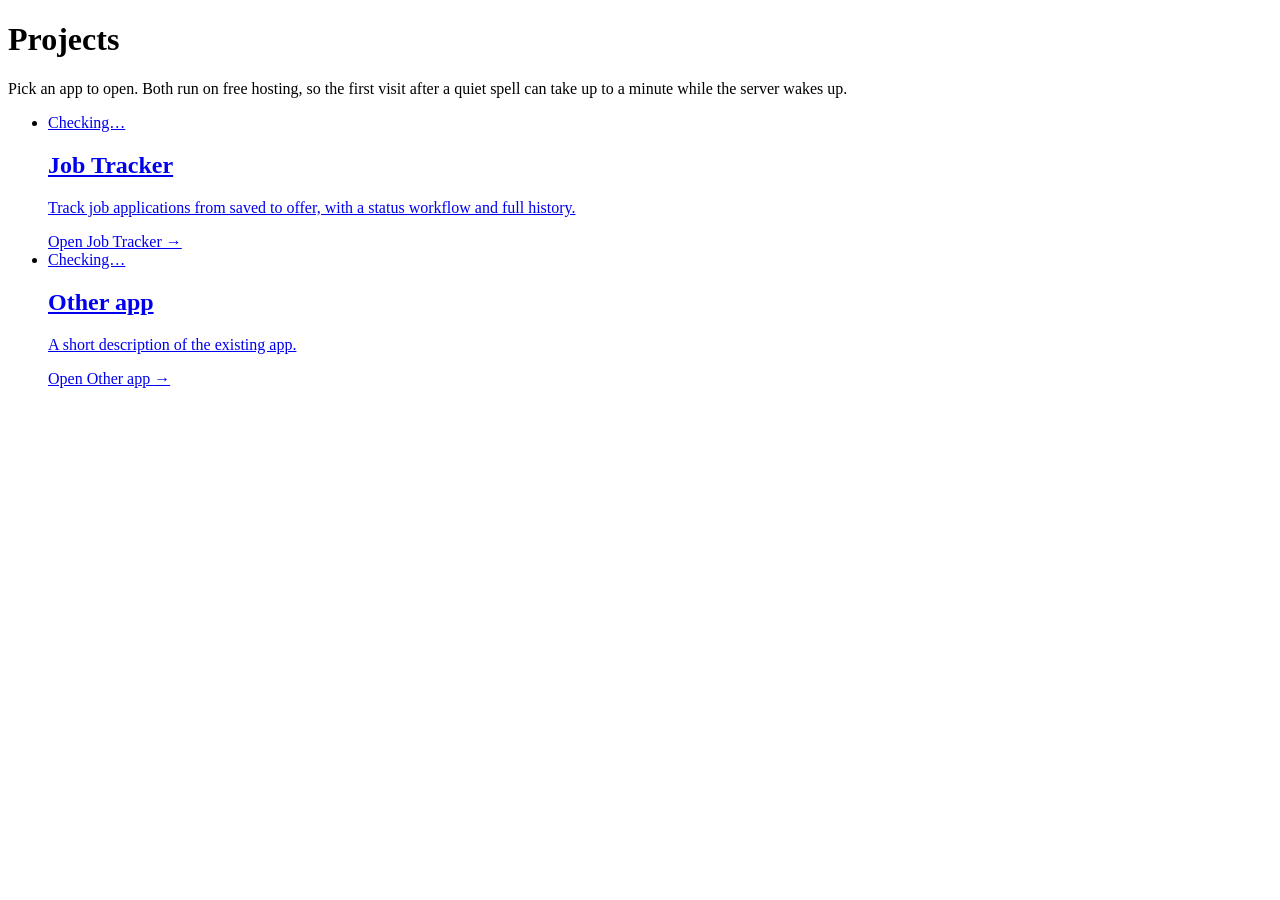
==== public/index.html @ 4c4502a5 "Initial commit" ====
<!doctype html>
<html lang="en">
  <head>
    <meta charset="UTF-8" />
    <meta name="viewport" content="width=device-width, initial-scale=1.0" />
    <meta name="description" content="A home page linking to my projects" />
    <title>Projects</title>
    <link rel="icon" type="image/svg+xml" href="/favicon.svg" />
    <link rel="stylesheet" href="/styles.css" />
    <script src="/app.js" defer></script>
  </head>
  <body>
    <main>
      <header>
        <h1>Projects</h1>
        <p class="lead">Pick an app to open. Both run on free hosting, so the first visit after a quiet spell can take up to a minute while the server wakes up.</p>
      </header>

      <ul class="apps">
        <li>
          <a class="card" href="/tracker/">
            <span class="status" data-health="/tracker/api/actuator/health" data-state="checking">
              <span class="dot" aria-hidden="true"></span><span class="label">Checking…</span>
            </span>
            <h2>Job Tracker</h2>
            <p>Track job applications from saved to offer, with a status workflow and full history.</p>
            <span class="open">Open Job Tracker →</span>
          </a>
        </li>
        <li>
          <!-- TODO: replace /OTHER/ with the existing app's path, and its health URL with one it actually serves. -->
          <a class="card" href="/OTHER/">
            <span class="status" data-health="/OTHER/api/health" data-state="checking">
              <span class="dot" aria-hidden="true"></span><span class="label">Checking…</span>
            </span>
            <h2>Other app</h2>
            <p>A short description of the existing app.</p>
            <span class="open">Open Other app →</span>
          </a>
        </li>
      </ul>
    </main>
  </body>
</html>
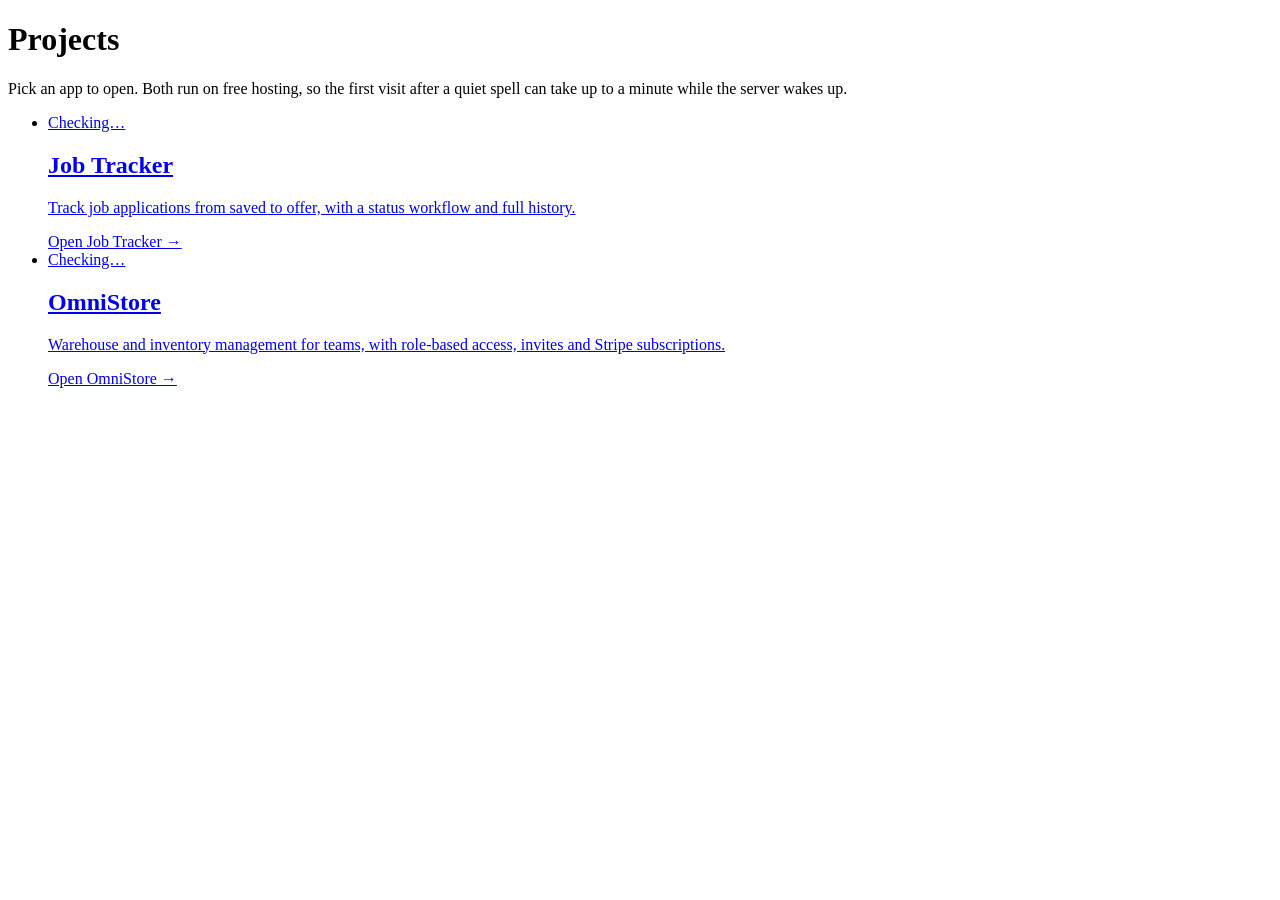
==== commit 4ef4d414: "Added OmniStore text" ====
--- a/public/index.html
+++ b/public/index.html
@@ -28,14 +28,13 @@
           </a>
         </li>
         <li>
-          <!-- TODO: replace /OTHER/ with the existing app's path, and its health URL with one it actually serves. -->
-          <a class="card" href="/OTHER/">
-            <span class="status" data-health="/OTHER/api/health" data-state="checking">
+          <a class="card" href="/omnistore/">
+            <span class="status" data-health="https://api.florian-piel.space/healthz" data-state="checking">
               <span class="dot" aria-hidden="true"></span><span class="label">Checking…</span>
             </span>
-            <h2>Other app</h2>
-            <p>A short description of the existing app.</p>
-            <span class="open">Open Other app →</span>
+            <h2>OmniStore</h2>
+            <p>Warehouse and inventory management for teams, with role-based access, invites and Stripe subscriptions.</p>
+            <span class="open">Open OmniStore →</span>
           </a>
         </li>
       </ul>
